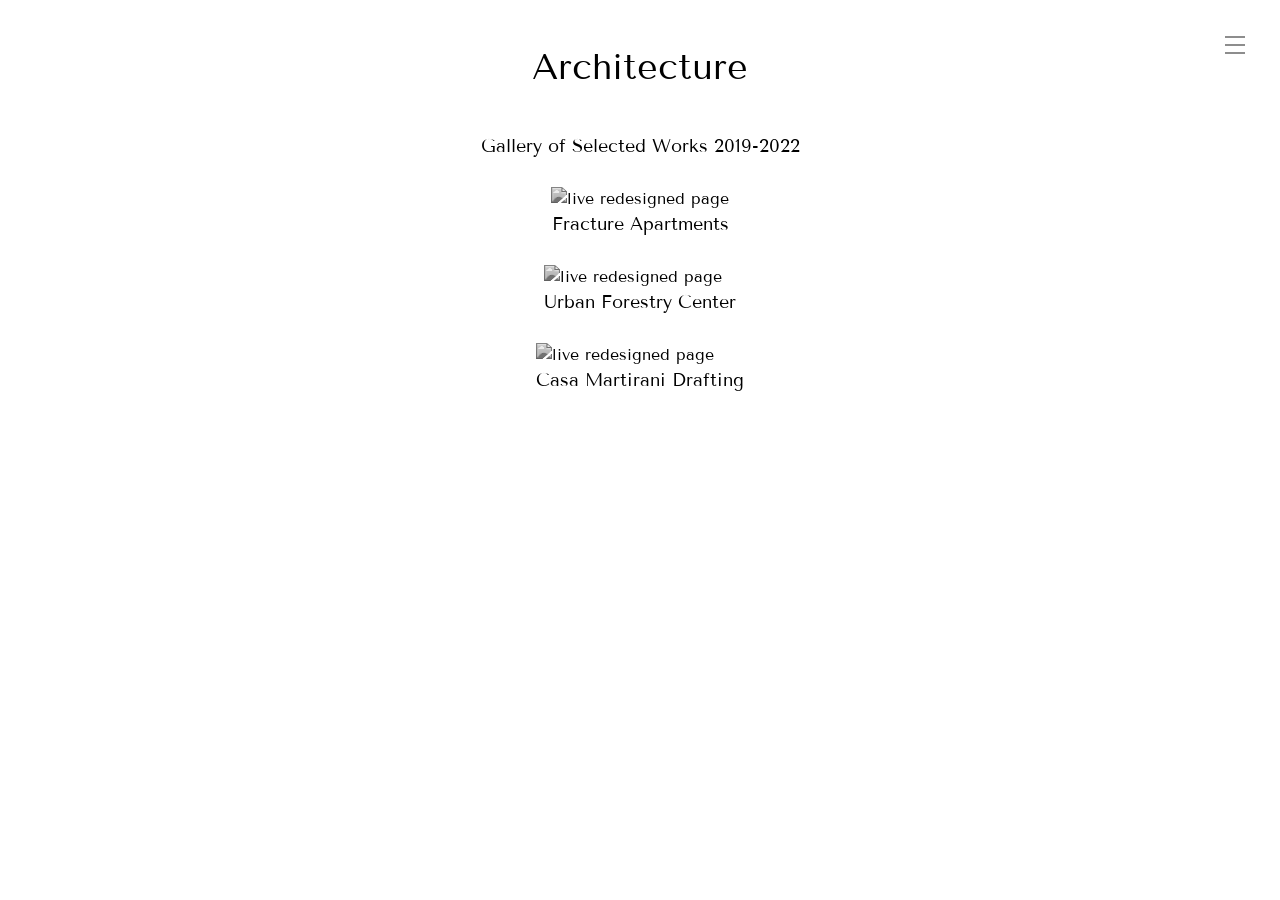
==== architecture.html @ cd98f312 "intial commit no assets" ====
<!doctype html>
<html lang="en">

<!--
      This project uses bootstrap and copied and pasted code from bootstrap in the css and javascript bundles,
      as well as smaller elements as labeled. 
  ...-->

<head>
  <meta charset="utf-8">
  <meta name="viewport" content="width=device-width, initial-scale=1">
  <link rel="stylesheet" href="boostrap.css">
  <link rel="stylesheet" href="style.css">

  <link rel="preconnect" href="https://fonts.googleapis.com">
  <link rel="preconnect" href="https://fonts.gstatic.com" crossorigin>
  <link
    href="https://fonts.googleapis.com/css2?family=Archivo+Black&family=Archivo+Narrow:ital@1&family=Archivo:wght@800&family=Tenor+Sans&display=swap"
    rel="stylesheet">
  <script src="bootstrap.bundle.js"></script>
  <title>Architecture</title>

<body>
  <h1>Architecture</h1>
  <p>Gallery of Selected Works 2019-2022</p>

  <div>
    <a>
      <img class="  " src="assets/nightview2.2.png" alt="live redesigned page">
    </a>
    <p style="text-align: center; max-width: 60vw;">Fracture Apartments</p>
  </div>

  <div>
    <a>
      <img class="  " src="assets/iso2.png" alt="live redesigned page">
    </a>
    <p style="text-align: center; max-width: 60vw;">Urban Forestry Center</p>
  </div>


  <div>
    <div>
      <a>
        <img class="  " src="assets/casa martirani analytical final.jpg" alt="live redesigned page">
      </a>
      <p style="text-align: center; max-width: 60vw;">Casa Martirani Drafting</p>
    </div>

  </div>
</body>

<body>
  <input type="checkbox" id="active">
  <label for="active" class="menu-btn"><span></span></label>
  <label for="active" class="close"></label>
  <div class="wrapper">

    <ul>
      <li><a href="index.html">Home</a></li>
      <li><a href="uiux.html">UIUX</a></li>
      <li><a href="architecture.html">Architecture</a></li>
      <li><a href="other.html">All</a></li>

    </ul>
  </div>
</body>


</html>
---- style.css ----
body {
  display: flex;
  align-items: center;
  justify-content: start;
  flex-direction: column;
  background-color: rgb(255, 255, 255);
}

h1 {
  color: rgb(0, 0, 0);
  text-transform: none;
  text-align: center;
  font-family: 'tenor sans', sans-serif;
  font-size: 2.25rem;
  max-width: 40vw;
  margin-top: 5vh;
  margin-bottom: 5vh;

}

h2 {
  text-transform: uppercase;
  color: rgb(59, 59, 59);
  text-align: center;
  text-decoration: underline;

  font-family: 'archivo', sans-serif;
  margin-top: 1.5rem;
  margin-bottom: 1rem;
  font-size: 2rem;
  max-width: 60vw;

}

h3 {
  text-transform: none;
  color: rgb(0, 0, 0);
  text-align: center;
  font-family: 'tenor sans', sans-serif;
  margin-top: 2rem;
  margin-bottom: 2rem;
  margin-left: 10vw;
  margin-right: 10vw;
  font-size: 18px;
  max-width: 50vw;

}

p {
  margin-top: 1vh;
  color: #000000;
  font-family: 'Tenor Sans', sans-serif;
  font-size: 18px;
  font-style: normal;
  text-align: center;
  text-transform: none;
  max-width: 50vw;
}

b {
  font-family: 'Archivo Black', sans-serif;
  text-decoration-line: underline;
}

img {
  max-width: 40vh;
  max-height: 80vh;
  transition: .5s;
  vertical-align: top;
  filter: saturate(0%) brightness(80%) contrast(140%);
  margin-top: 3vh;
  display: flex;
  align-items: center;
  justify-content: center;
}

a:hover img {
  filter: saturate(100%);
}

.photogrid {
  display: flex;
  justify-content: space-evenly;
  flex-wrap: wrap;
  max-width: 70vw;
  align-items: center;
}



.custom-tog.navbar-toggler {
  border-color: rgb(255, 255, 255);
}


/*** menu nav modifed and inspired from https://codepen.io/yuhomyan/pen/ExKvNVa **********/
* {
  margin: 0;
  padding: 0;
  box-sizing: border-box;
  font-family: 'Archivo Black', sans-serif;
  font-family: 'Tenor Sans', sans-serif;
}

.wrapper {
  position: fixed;
  top: 0;
  /*left: -100%;*/
  right: -100%;
  height: 100%;
  width: 100%;
  background: #000;
  /*background: linear-gradient(90deg, #f92c78, #4114a1);*/
  /* background: linear-gradient(375deg, #1cc7d0, #2ede98); */
  /* background: linear-gradient(-45deg, #e3eefe 0%, #efddfb 100%);*/
  transition: all 0.6s ease-in-out;
}

#active:checked~.wrapper {
  /*left: 0;*/
  right: 0;
}

.menu-btn {
  position: absolute;
  z-index: 5;
  right: 20px;
  /*left: 20px; */
  top: 20px;
  height: 50px;
  width: 50px;
  text-align: center;
  line-height: 50px;
  border-radius: 10%;
  font-size: 20px;
  cursor: pointer;
  /*color: #fff;*/
  /*background: linear-gradient(90deg, #f92c78, #4114a1);*/
  /* background: linear-gradient(375deg, #1cc7d0, #2ede98); */
  /* background: linear-gradient(-45deg, #e3eefe 0%, #efddfb 100%); */
  transition: all 0.3s ease-in-out;
}

.menu-btn span,
.menu-btn:before,
.menu-btn:after {
  content: "";
  position: absolute;
  top: calc(50% - 1px);
  left: 30%;
  width: 40%;
  border-bottom: 2px solid rgb(141, 141, 141);
  transition: transform .6s cubic-bezier(0.215, 0.61, 0.355, 1);
}

.menu-btn:before {
  transform: translateY(-8px);
}

.menu-btn:after {
  transform: translateY(8px);
}


.close {
  z-index: 5;
  width: 100%;
  height: 100%;
  pointer-events: none;
}

/* closing animation */
#active:checked+.menu-btn span {
  transform: scaleX(0);
}

#active:checked+.menu-btn:before {
  transform: rotate(45deg);
  border-color: #fff;
}

#active:checked+.menu-btn:after {
  transform: rotate(-45deg);
  border-color: #fff;
}

.wrapper ul {
  position: absolute;
  top: 60%;
  left: 50%;
  height: 90%;
  transform: translate(-50%, -50%);
  list-style: none;
  text-align: center;
}

.wrapper ul li {
  height: 10%;
  margin: 15px 0;
}

.wrapper ul li a {
  text-decoration: none;
  font-size: 30px;
  font-weight: 500;
  padding: 5px 30px;
  color: rgb(255, 255, 255);
  border-radius: 10px;
  position: absolute;
  line-height: 50px;
  margin: 5px 30px;
  opacity: 0;
  transition: all 0.3s ease;
  transition: transform .6s cubic-bezier(0.215, 0.61, 0.355, 1);
}

.wrapper ul li a:hover:after {
  font-family: ar;
  transform: scaleY(1);
}

.wrapper ul li a:hover {
  text-decoration: underline;
  font-family: "archivo black";
}

input[type="checkbox"] {
  display: none;
}

.content .title {
  font-size: 40px;
  font-weight: 700;
}

.content p {
  font-size: 35px;
  font-weight: 600;
}

#active:checked~.wrapper ul li a {
  opacity: 1;
}

.wrapper ul li a {
  transition: opacity 1.2s, transform 1.2s cubic-bezier(0.215, 0.61, 0.355, 1);
  transform: translateX(100px);
}

#active:checked~.wrapper ul li a {
  transform: none;
  transition-timing-function: ease, cubic-bezier(.1, 1.3, .3, 1);
  /* easeOutBackを緩めた感じ */
  transition-delay: .6s;
  transform: translateX(-100px);
}


/* home page horizontal scroll inspired and modified from https://codepen.io/pehaa/pen/zYxbxQg */

* {
  box-sizing: border-box;
}

/* hide scrollbar */
::-webkit-scrollbar {
  width: 1px;
  height: 1px;
}

::-webkit-scrollbar-button {
  width: 1px;
  height: 1px;
}

.external {
  overflow: hidden;
  height: 100vh;
  width: 100vw;
}

.horizontal-scroll-wrapper {
  display: flex;
  flex-direction: column;
  align-items: center;
  width: 100vh;
  transform: rotate(-90deg) translate3d(0, -100vh, 0);
  transform-origin: right top;
  overflow-y: auto;
  overflow-x: hidden;
  padding: 0;
  height: 100vw;
  perspective: 1px;
  transform-style: preserve-3d;
  padding-bottom: 10rem;
}

.img-wrapper {
  transform: rotate(90deg);
  display: flex;
  align-items: center;
  justify-content: center;
  min-height: 40vh;
  transform-origin: 50% 50%;
  transform: rotate(90deg) translateZ(.1px) scale(0.9) translateX(0px) translateY(-3vh);
  transition: 1s;
}

.img-wrapper:hover {
  min-height: 45vh;
}

.slower {
  transform: rotate(90deg) translateZ(-.2px) scale(1.1) translateX(0%) translateY(-10vh);
}

.slower1 {
  transform: rotate(90deg) translateZ(-.25px) scale(1.05) translateX(0%) translateY(8vh);
}

.slower2 {
  transform: rotate(90deg) translateZ(-.3px) scale(1.3) translateX(0%) translateY(2vh);
}

.slower-down {
  transform: rotate(90deg) translateZ(-.2px) scale(1.1) translateX(0%) translateY(16vh);
}

.faster {
  transform: rotate(90deg) translateZ(.15px) scale(0.8) translateX(0%) translateY(14vh);
}

.faster1 {
  transform: rotate(90deg) translateZ(.05px) scale(0.8) translateX(0%) translateY(10vh);
}

.fastest {
  transform: rotate(90deg) translateZ(.22px) scale(0.7) translateX(-10vh) translateY(-15vh);
}

.vertical {
  transform: rotate(90deg) translateZ(-.15px) scale(1.15) translateX(0%) translateY(0%);
}

.last {
  transform: rotate(90deg) translateZ(-.2px) scale(1.1) translateX(25vh) translateY(-8vh);
}

.scroll-info,
header {
  position: absolute;
  left: 1rem;
}

.scroll-info {
  top: 1rem;
}

a {
  color: inherit;
  font-weight: 500;

}


.img-wrapper a {
  overflow: hidden;
  display: block;
  padding: 0vh;
  /***
  box-shadow: rgba(255, 255, 255, 0.35) 0px 5px 15px;
  ***/

}

p {
  margin: 0;
}

.scroll-info {
  display: flex;
  align-items: center;
}

.icon svg {
  width: 50px;
  fill: currentcolor;
}

/**** bootstrap carousel fix ***/
.carousel-inner {
  max-width: 60vw;
}

.carousel-inner img {
  max-width: 60vw;
}

/************/


/*
JOSH COMEAU's resets

  1. Use a more-intuitive box-sizing model.
*/
*,
*::before,
*::after {
  box-sizing: border-box;
}

/*
  2. Remove default margin
*/
* {
  margin: 0;
}

/*
  3. Allow percentage-based heights in the application
*/
html,
body {
  height: 100%;
}

/*
  Typographic tweaks!
  4. Add accessible line-height
  5. Improve text rendering
*/
body {
  line-height: 1.5;
  -webkit-font-smoothing: antialiased;
}

/*
  6. Improve media defaults
*/
img,
picture,
video,
canvas,
svg {
  display: block;
}

/*
  7. Remove built-in form typography styles
*/
input,
button,
textarea,
select {
  font: inherit;
}

/*
  8. Avoid text overflows
*/
p,
h1,
h2,
h3,
h4,
h5,
h6 {
  overflow-wrap: break-word;
}

/*
  9. Create a root stacking context
*/
#root,
#__next {
  isolation: isolate;
}
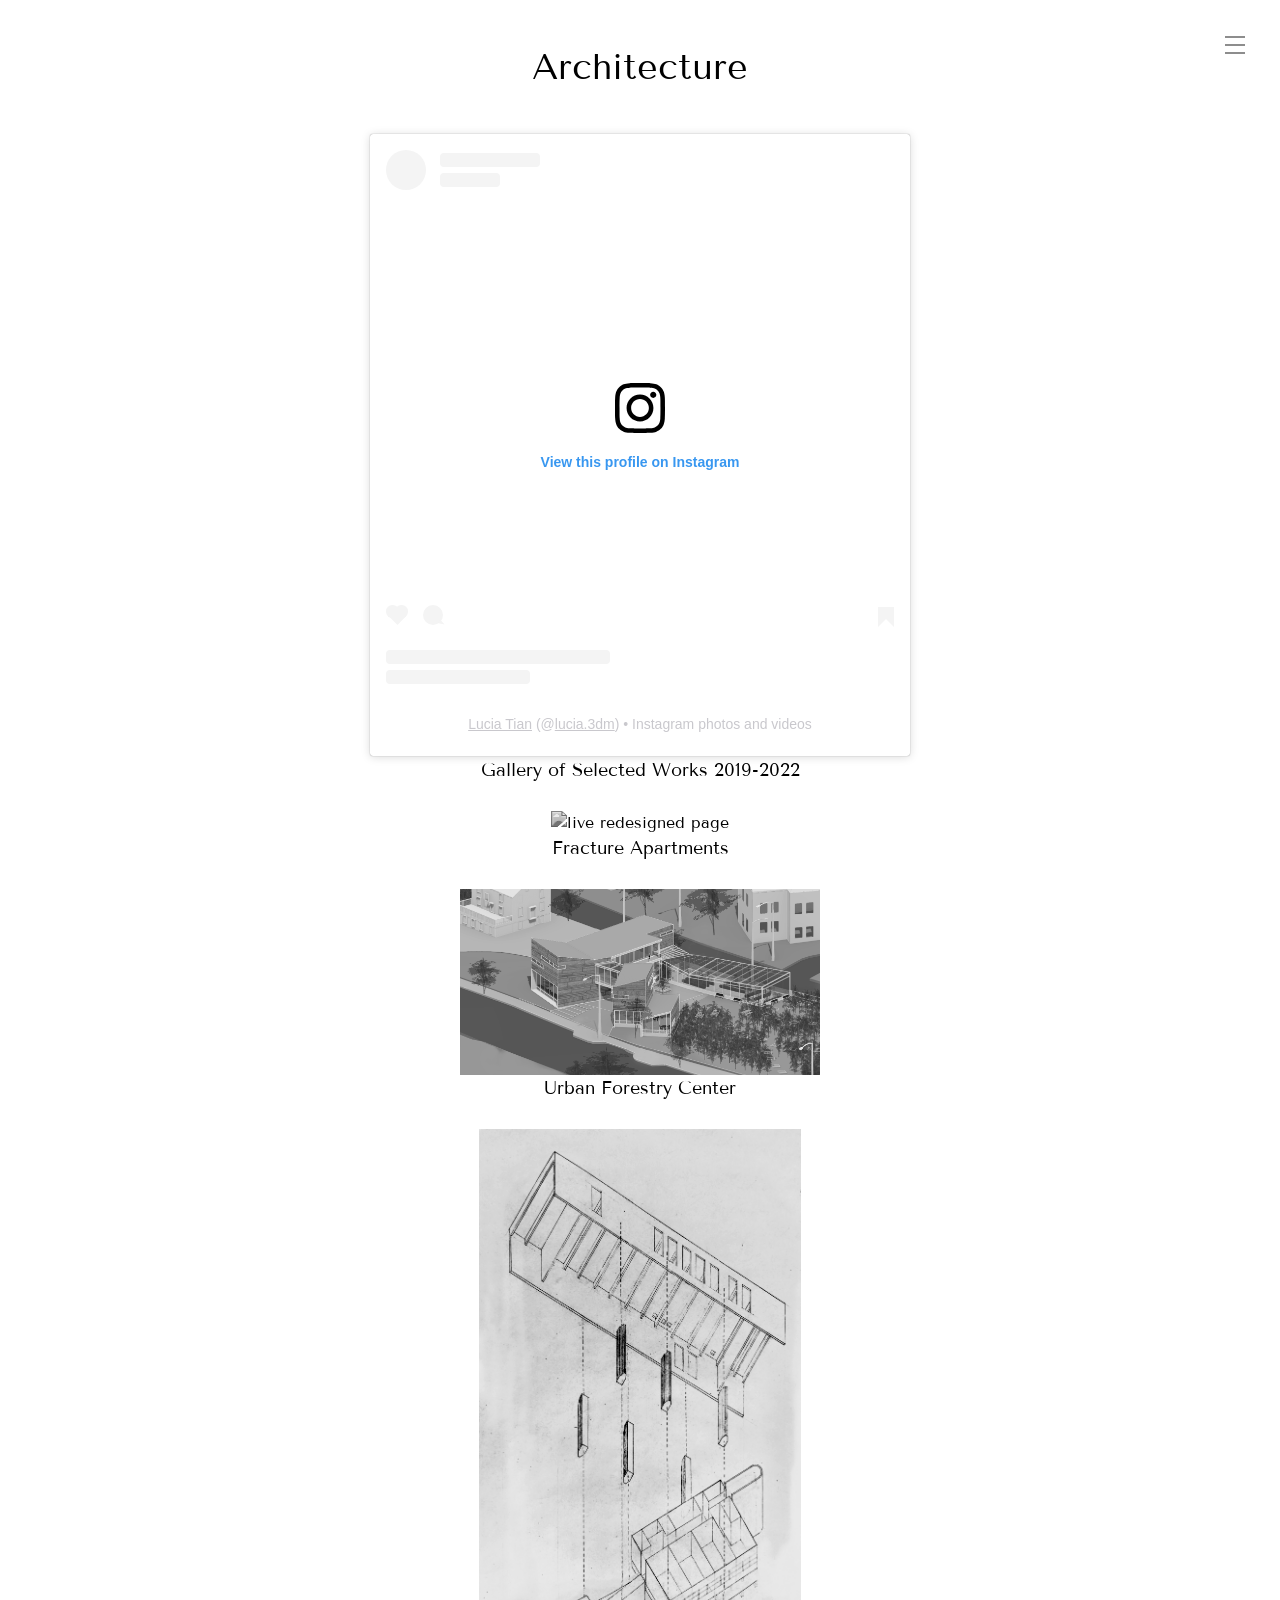
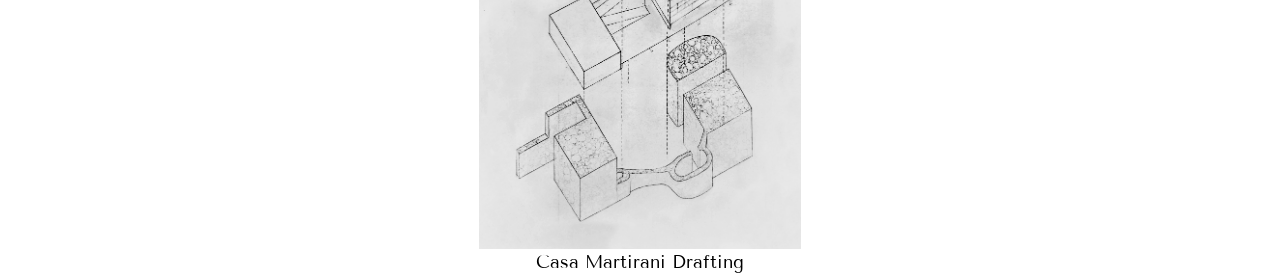
==== commit b35d5ed4: "update 2026" ====
--- a/architecture.html
+++ b/architecture.html
@@ -20,35 +20,44 @@
   <script src="bootstrap.bundle.js"></script>
   <title>Architecture</title>
 
-<body>
-  <h1>Architecture</h1>
-  <p>Gallery of Selected Works 2019-2022</p>
-
-  <div>
-    <a>
-      <img class="  " src="assets/nightview2.2.png" alt="live redesigned page">
-    </a>
-    <p style="text-align: center; max-width: 60vw;">Fracture Apartments</p>
-  </div>
-
-  <div>
-    <a>
-      <img class="  " src="assets/iso2.png" alt="live redesigned page">
-    </a>
-    <p style="text-align: center; max-width: 60vw;">Urban Forestry Center</p>
-  </div>
+  <body>
+      <h1>Architecture</h1>
 
 
-  <div>
-    <div>
-      <a>
-        <img class="  " src="assets/casa martirani analytical final.jpg" alt="live redesigned page">
-      </a>
-      <p style="text-align: center; max-width: 60vw;">Casa Martirani Drafting</p>
-    </div>
+      <blockquote class="instagram-media" data-instgrm-permalink="https://www.instagram.com/lucia.3dm/?utm_source=ig_embed&amp;utm_campaign=loading" data-instgrm-version="14" style=" background:#FFF; border:0; border-radius:3px; box-shadow:0 0 1px 0 rgba(0,0,0,0.5),0 1px 10px 0 rgba(0,0,0,0.15); margin: 1px; max-width:540px; min-width:326px; padding:0; width:99.375%; width:-webkit-calc(100% - 2px); width:calc(100% - 2px);"><div style="padding:16px;"> <a href="https://www.instagram.com/lucia.3dm/?utm_source=ig_embed&amp;utm_campaign=loading" style=" background:#FFFFFF; line-height:0; padding:0 0; text-align:center; text-decoration:none; width:100%;" target="_blank"> <div style=" display: flex; flex-direction: row; align-items: center;"> <div style="background-color: #F4F4F4; border-radius: 50%; flex-grow: 0; height: 40px; margin-right: 14px; width: 40px;"></div> <div style="display: flex; flex-direction: column; flex-grow: 1; justify-content: center;"> <div style=" background-color: #F4F4F4; border-radius: 4px; flex-grow: 0; height: 14px; margin-bottom: 6px; width: 100px;"></div> <div style=" background-color: #F4F4F4; border-radius: 4px; flex-grow: 0; height: 14px; width: 60px;"></div></div></div><div style="padding: 19% 0;"></div> <div style="display:block; height:50px; margin:0 auto 12px; width:50px;"><svg width="50px" height="50px" viewBox="0 0 60 60" version="1.1" xmlns="https://www.w3.org/2000/svg" xmlns:xlink="https://www.w3.org/1999/xlink"><g stroke="none" stroke-width="1" fill="none" fill-rule="evenodd"><g transform="translate(-511.000000, -20.000000)" fill="#000000"><g><path d="M556.869,30.41 C554.814,30.41 553.148,32.076 553.148,34.131 C553.148,36.186 554.814,37.852 556.869,37.852 C558.924,37.852 560.59,36.186 560.59,34.131 C560.59,32.076 558.924,30.41 556.869,30.41 M541,60.657 C535.114,60.657 530.342,55.887 530.342,50 C530.342,44.114 535.114,39.342 541,39.342 C546.887,39.342 551.658,44.114 551.658,50 C551.658,55.887 546.887,60.657 541,60.657 M541,33.886 C532.1,33.886 524.886,41.1 524.886,50 C524.886,58.899 532.1,66.113 541,66.113 C549.9,66.113 557.115,58.899 557.115,50 C557.115,41.1 549.9,33.886 541,33.886 M565.378,62.101 C565.244,65.022 564.756,66.606 564.346,67.663 C563.803,69.06 563.154,70.057 562.106,71.106 C561.058,72.155 560.06,72.803 558.662,73.347 C557.607,73.757 556.021,74.244 553.102,74.378 C549.944,74.521 548.997,74.552 541,74.552 C533.003,74.552 532.056,74.521 528.898,74.378 C525.979,74.244 524.393,73.757 523.338,73.347 C521.94,72.803 520.942,72.155 519.894,71.106 C518.846,70.057 518.197,69.06 517.654,67.663 C517.244,66.606 516.755,65.022 516.623,62.101 C516.479,58.943 516.448,57.996 516.448,50 C516.448,42.003 516.479,41.056 516.623,37.899 C516.755,34.978 517.244,33.391 517.654,32.338 C518.197,30.938 518.846,29.942 519.894,28.894 C520.942,27.846 521.94,27.196 523.338,26.654 C524.393,26.244 525.979,25.756 528.898,25.623 C532.057,25.479 533.004,25.448 541,25.448 C548.997,25.448 549.943,25.479 553.102,25.623 C556.021,25.756 557.607,26.244 558.662,26.654 C560.06,27.196 561.058,27.846 562.106,28.894 C563.154,29.942 563.803,30.938 564.346,32.338 C564.756,33.391 565.244,34.978 565.378,37.899 C565.522,41.056 565.552,42.003 565.552,50 C565.552,57.996 565.522,58.943 565.378,62.101 M570.82,37.631 C570.674,34.438 570.167,32.258 569.425,30.349 C568.659,28.377 567.633,26.702 565.965,25.035 C564.297,23.368 562.623,22.342 560.652,21.575 C558.743,20.834 556.562,20.326 553.369,20.18 C550.169,20.033 549.148,20 541,20 C532.853,20 531.831,20.033 528.631,20.18 C525.438,20.326 523.257,20.834 521.349,21.575 C519.376,22.342 517.703,23.368 516.035,25.035 C514.368,26.702 513.342,28.377 512.574,30.349 C511.834,32.258 511.326,34.438 511.181,37.631 C511.035,40.831 511,41.851 511,50 C511,58.147 511.035,59.17 511.181,62.369 C511.326,65.562 511.834,67.743 512.574,69.651 C513.342,71.625 514.368,73.296 516.035,74.965 C517.703,76.634 519.376,77.658 521.349,78.425 C523.257,79.167 525.438,79.673 528.631,79.82 C531.831,79.965 532.853,80.001 541,80.001 C549.148,80.001 550.169,79.965 553.369,79.82 C556.562,79.673 558.743,79.167 560.652,78.425 C562.623,77.658 564.297,76.634 565.965,74.965 C567.633,73.296 568.659,71.625 569.425,69.651 C570.167,67.743 570.674,65.562 570.82,62.369 C570.966,59.17 571,58.147 571,50 C571,41.851 570.966,40.831 570.82,37.631"></path></g></g></g></svg></div><div style="padding-top: 8px;"> <div style=" color:#3897f0; font-family:Arial,sans-serif; font-size:14px; font-style:normal; font-weight:550; line-height:18px;">View this profile on Instagram</div></div><div style="padding: 12.5% 0;"></div> <div style="display: flex; flex-direction: row; margin-bottom: 14px; align-items: center;"><div> <div style="background-color: #F4F4F4; border-radius: 50%; height: 12.5px; width: 12.5px; transform: translateX(0px) translateY(7px);"></div> <div style="background-color: #F4F4F4; height: 12.5px; transform: rotate(-45deg) translateX(3px) translateY(1px); width: 12.5px; flex-grow: 0; margin-right: 14px; margin-left: 2px;"></div> <div style="background-color: #F4F4F4; border-radius: 50%; height: 12.5px; width: 12.5px; transform: translateX(9px) translateY(-18px);"></div></div><div style="margin-left: 8px;"> <div style=" background-color: #F4F4F4; border-radius: 50%; flex-grow: 0; height: 20px; width: 20px;"></div> <div style=" width: 0; height: 0; border-top: 2px solid transparent; border-left: 6px solid #f4f4f4; border-bottom: 2px solid transparent; transform: translateX(16px) translateY(-4px) rotate(30deg)"></div></div><div style="margin-left: auto;"> <div style=" width: 0px; border-top: 8px solid #F4F4F4; border-right: 8px solid transparent; transform: translateY(16px);"></div> <div style=" background-color: #F4F4F4; flex-grow: 0; height: 12px; width: 16px; transform: translateY(-4px);"></div> <div style=" width: 0; height: 0; border-top: 8px solid #F4F4F4; border-left: 8px solid transparent; transform: translateY(-4px) translateX(8px);"></div></div></div> <div style="display: flex; flex-direction: column; flex-grow: 1; justify-content: center; margin-bottom: 24px;"> <div style=" background-color: #F4F4F4; border-radius: 4px; flex-grow: 0; height: 14px; margin-bottom: 6px; width: 224px;"></div> <div style=" background-color: #F4F4F4; border-radius: 4px; flex-grow: 0; height: 14px; width: 144px;"></div></div></a><p style=" color:#c9c8cd; font-family:Arial,sans-serif; font-size:14px; line-height:17px; margin-bottom:0; margin-top:8px; overflow:hidden; padding:8px 0 7px; text-align:center; text-overflow:ellipsis; white-space:nowrap;"><a href="https://www.instagram.com/lucia.3dm/?utm_source=ig_embed&amp;utm_campaign=loading" style=" color:#c9c8cd; font-family:Arial,sans-serif; font-size:14px; font-style:normal; font-weight:normal; line-height:17px;" target="_blank">Lucia Tian</a> (@<a href="https://www.instagram.com/lucia.3dm/?utm_source=ig_embed&amp;utm_campaign=loading" style=" color:#c9c8cd; font-family:Arial,sans-serif; font-size:14px; font-style:normal; font-weight:normal; line-height:17px;" target="_blank">lucia.3dm</a>) • Instagram photos and videos</p></div></blockquote>
+      <script async src="//www.instagram.com/embed.js"></script>
 
-  </div>
-</body>
+
+
+
+
+      <p>Gallery of Selected Works 2019-2022</p>
+
+      <div>
+          <a>
+              <img class="  " src="assets/nightview2.2.png" alt="live redesigned page">
+          </a>
+          <p style="text-align: center; max-width: 60vw;">Fracture Apartments</p>
+      </div>
+
+      <div>
+          <a>
+              <img class="  " src="assets/iso2.png" alt="live redesigned page">
+          </a>
+          <p style="text-align: center; max-width: 60vw;">Urban Forestry Center</p>
+      </div>
+
+
+      <div>
+          <div>
+              <a>
+                  <img class="  " src="assets/casa martirani analytical final.jpg" alt="live redesigned page">
+              </a>
+              <p style="text-align: center; max-width: 60vw;">Casa Martirani Drafting</p>
+          </div>
+
+      </div>
+  </body>
 
 <body>
   <input type="checkbox" id="active">
--- a/style.css
+++ b/style.css
@@ -59,7 +59,7 @@
 
 b {
   font-family: 'Archivo Black', sans-serif;
-  text-decoration-line: underline;
+  //text-decoration-line: underline;
 }
 
 img {
